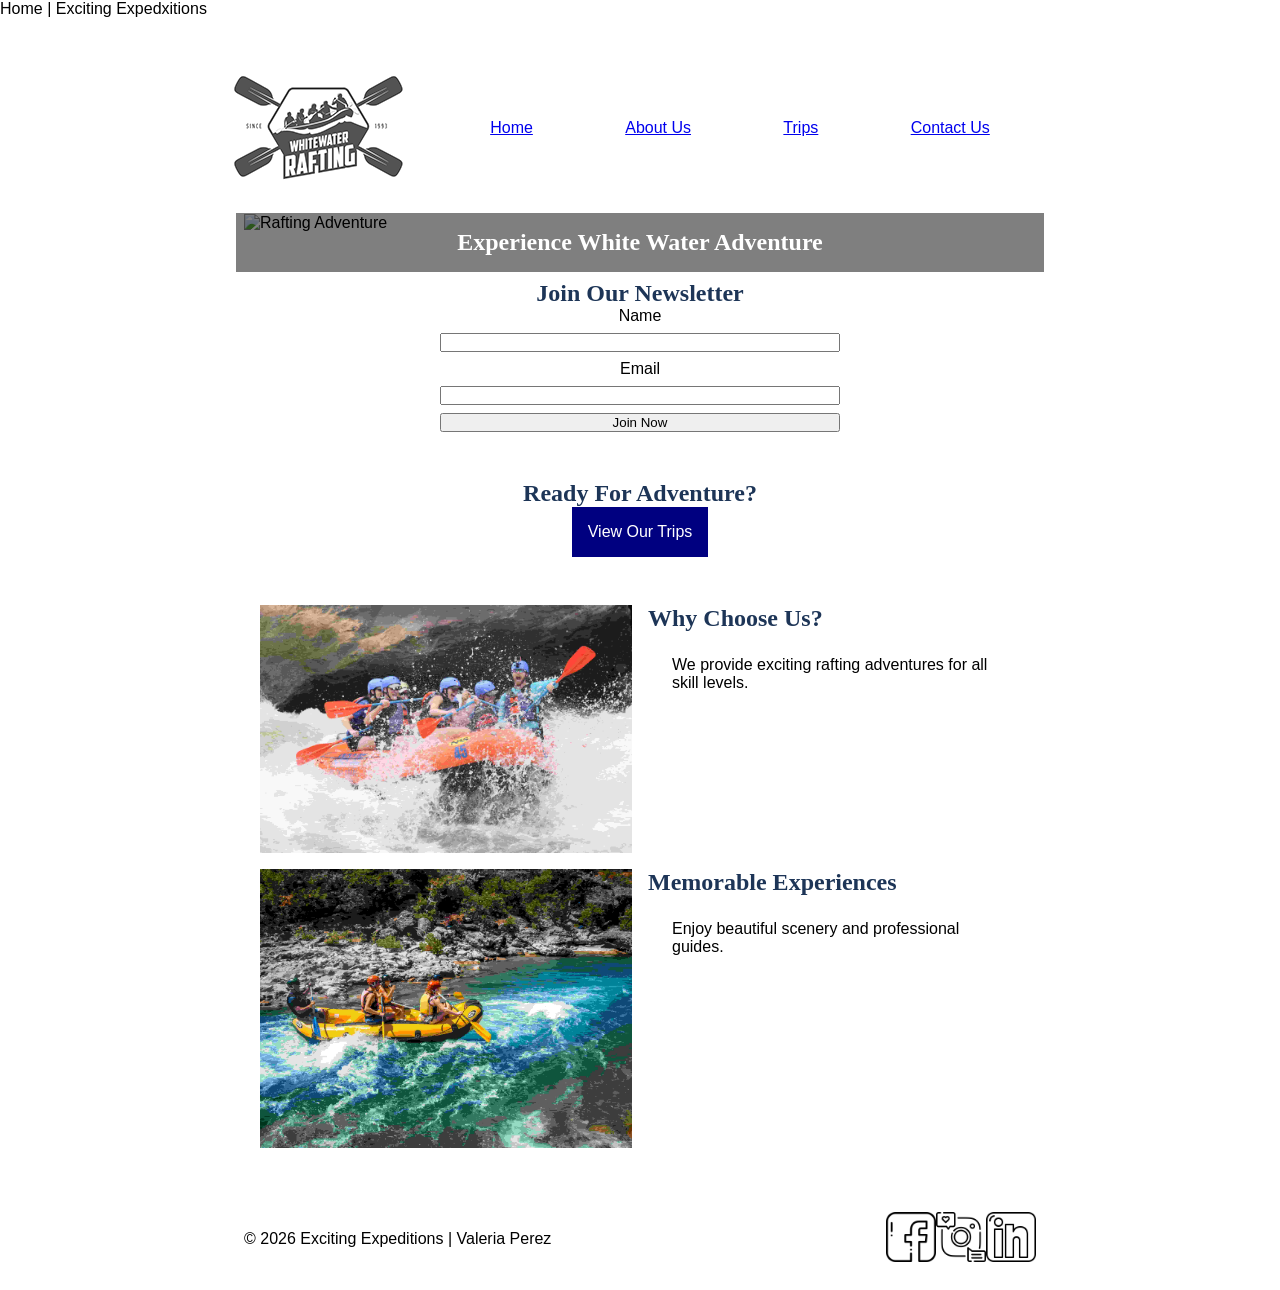
==== wwr/index.html @ c432b7a4 "week 06 assignment" ====
<!DOCTYPE html>
<html lang="en-US">

<head>
    <meta charset="utf-8">
    <meta name="viewport" content="width=device-width, initial-scale=1.0">

    <meta name="description"
      content="Home page for Exciting Expeditions white water rafting adventures.">
    <meta name="author" content="Valeria Perez">
    <tittle>Home | Exciting Expedxitions</tittle>
    </p>
    <link rel="stylesheet" href="styles/rafting.css">
</head>

<body>
    <header>
        <img src="images/logo.png" alt="Rafting Loco">

        <nav>
            <a href="index.html">Home</a>
            <a href="about.html">About Us</a>
            <a href="trips.html">Trips</a>
            <a href="contact.html">Contact Us</a>
        </nav>
    </header>
    <main>
        <section class="hero">
            <img src="images/hero.jpg" alt="Rafting Adventure">
            <h1>Experience White Water Adventure</h1>
        </section>

        <section class="newsletter">
            <h2>Join Our Newsletter</h2>

            <form>
                <label for="name">Name</label>
                <input type="text" id="name">

                <label for="email">Email</label>
                <input type="email" id="email">

                <button type="submit">Join Now</button>
            </form>
        </section>

        <section class="cta">
            <h2>Ready For Adventure?</h2>

            <a href="trips.html">View Our Trips</a>
        </section>

        <section class="grid-content">

            <img src="images/adventure1.jpg" alt="Rafting">

            <div>
                <h2>Why Choose Us?</h2>
                <p>We provide exciting rafting adventures for all skill levels.</p>
            </div>

            <img src="images/adventure2.jpg" alt="River">

            <div>
                <h2>Memorable Experiences</h2>
                <p>Enjoy beautiful scenery and professional guides.</p>
            </div>

        </section>
    </main>


    <footer>
        <p>&copy; 2026 Exciting Expeditions | Valeria Perez</p>
        <nav class="socialmedia">
            <a href="#">
                <img src="images/facebook.png" alt="Facebook">
            </a>
            <a href="#">
                <img src="images/instagram.png" alt="Instagram">
            </a>
            <a href="#">
                <img src="images/linkedin.png" alt="LinkedIn">
            </a>
        </nav>

    </footer>
</body>

</html>
---- wwr/styles/rafting.css ----
:root {
    --primary-color: #1d3557;
    --secondary-color: #457b9d;
    --accent1-color: #f1faee;
    --heading-font: Georgia, serif;
    --body-font: Arial, sans-serif;
}

* {
    margin: 0;
    padding: 0;
    box-sizing: border-box;
}

body {
    font-family: var(--body-font);
}

header,
main,
footer {
    max-width: 840px;
    margin: 0 auto;
}

h1,
h2 {
    color: var(--primary-color);
    font-family: var(--heading-font);
}

nav,
p,
section,
article {
    margin: 16px;
    padding: 8px;
}

.socialmedia a {
    text-decoration: none;
}

.socialmedia img {
    width: 50px;
    height: auto;
}

.hero > img {
    display: block;
    width: 100%;
    height: auto;
}

.hero {
    position: relative;
}

.hero h1 {
    position: absolute;
    top: 20px;
    left: 0;
    width: 100%;
    text-align: center;
    background-color: rgba(0, 0, 0, .8);
    color: white;
    padding: 10px;
}

.hero article {
    position: absolute;
    bottom: 20px;
    left: 20px;
    width: 70%;
    background-color: rgba(255, 255, 255, .8);
    padding: 10px;
}

.hero article img {
    float: right;
    width: 125px;
}

header {
    display: grid;
    grid-template-columns: 200px 1fr;
    align-items: center;
}

nav {
    display: flex;
    justify-content: space-around;
}

.history {
    display: grid;
    grid-template-columns: 1fr 300px 1fr;
    gap: 20px;
    align-items: center;
}

.adventures {
    display: flex;
    justify-content: space-around;
    gap: 10px;
    flex-wrap: wrap;
}

.adventures h2 {
    width: 100%;
}

.adventures img {
    width: 150px !important;
    height: 100px !important;
    object-fit: cover;
}

footer {
    display: flex;
    justify-content: space-between;
    align-items: center;
}

.history img {
    width: 100%;
    height: 250px;
    align-items: self-end;

}

.history h2 {
    grid-column: 1 / 4;
    text-align: center;
}

.employees img {
    width: 200px;
    height: 200px;
    object-fit: cover;
}

.employees {
    display: flex;
    justify-content: space-around;
    gap: 20px;
}

.employees figure {
    text-align: center;
}

form {
    display: flex;
    flex-direction: column;
    width: 400px;
    gap: 10px;
}

.contact-layout {
    display: flex;
    gap: 30px;
    align-items: flex-start;
}

.hero {
    position: relative;
}

.hero img {
    width: 100%;
    display: block;
}

.hero h1 {
    position: absolute;
    top: 20%;
    width: 100%;
    text-align: center;
    color: white;
    background-color: rgba(0, 0, 0, .5);
    padding: 1rem;
}

.newsletter {
    text-align: center;
    margin: 2rem;

}

.newsletter form {
    display: flex;
    flex-direction: column;
    max-width: 400px;
    margin: auto;
    gap: .5rem;
}

.cta {
    text-align: center;
    margin: 2rem;
}

.cta a {
    display: inline-block;
    padding: 1rem;
    background: navy;
    color: white;
    text-decoration: none;
}

.grid-content {
    display: grid;
    grid-template-columns: 1fr 1fr;
    gap: 1rem;
    margin: 2rem;
}

.grid-content img {
    width: 100%;
}

section img {
    width: 300px;
    height: auto;
}

.trip {
    display: grid;
    grid-template-columns: 300px 1fr;
    gap: 20px;
    align-items: center;
    margin: 30px 0;
}

.trip img {
    width: 300px;
    height: 200px;
    object-fit: cover;
}

table {
    border-collapse: collapse;
    width: 80%;
    margin: 20px auto;
}

th,
td {
    border: 1px solid black;
    padding: 10px;
    text-align: center;
}
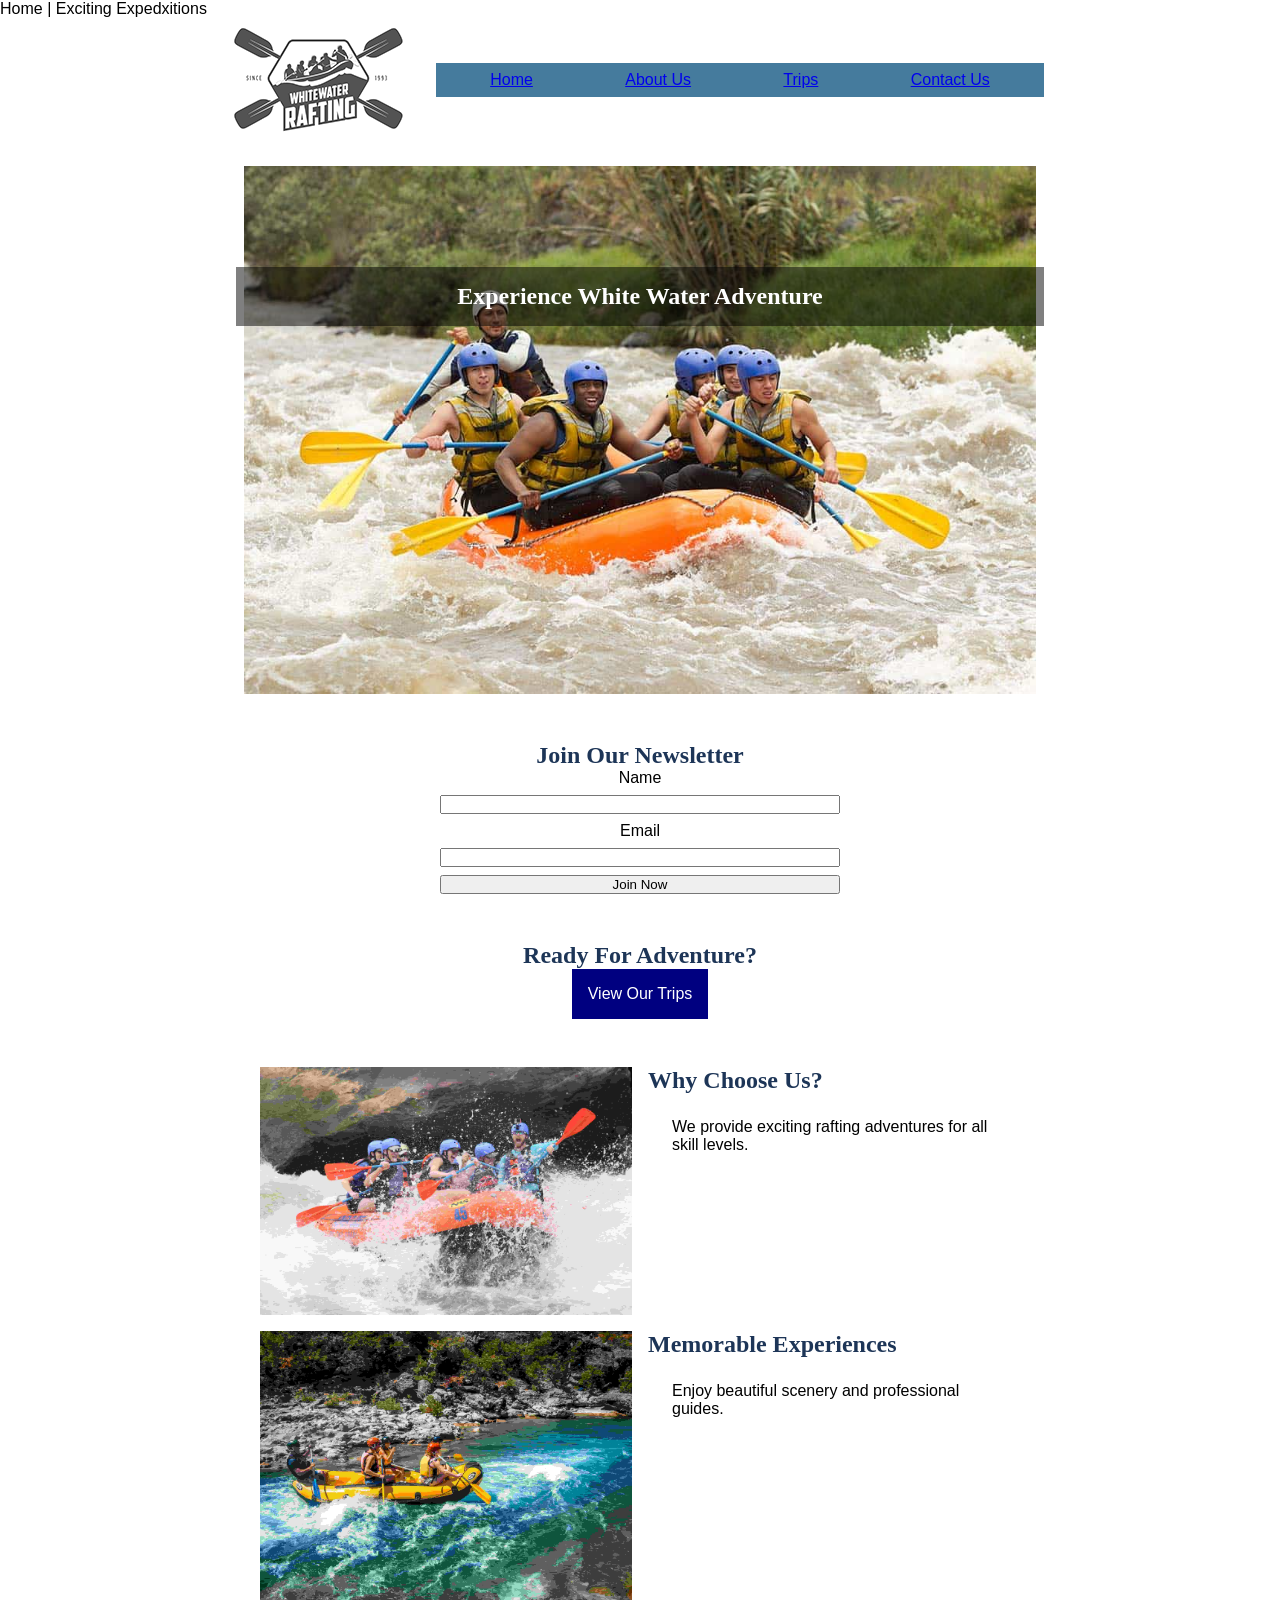
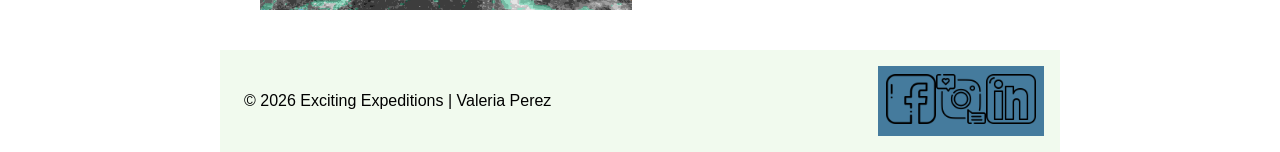
==== commit 74ece121: "week 03 changes" ====
--- a/wwr/index.html
+++ b/wwr/index.html
@@ -9,7 +9,6 @@
       content="Home page for Exciting Expeditions white water rafting adventures.">
     <meta name="author" content="Valeria Perez">
     <tittle>Home | Exciting Expedxitions</tittle>
-    </p>
     <link rel="stylesheet" href="styles/rafting.css">
 </head>
 
@@ -73,13 +72,13 @@
     <footer>
         <p>&copy; 2026 Exciting Expeditions | Valeria Perez</p>
         <nav class="socialmedia">
-            <a href="#">
+            <a href="https://facebook.com">
                 <img src="images/facebook.png" alt="Facebook">
             </a>
-            <a href="#">
+            <a href="https://instagram.com">
                 <img src="images/instagram.png" alt="Instagram">
             </a>
-            <a href="#">
+            <a href="https://linkedin.com">
                 <img src="images/linkedin.png" alt="LinkedIn">
             </a>
         </nav>
--- a/wwr/styles/rafting.css
+++ b/wwr/styles/rafting.css
@@ -250,4 +250,12 @@
     border: 1px solid black;
     padding: 10px;
     text-align: center;
+}
+
+nav {
+    background-color: var(--secondary-color);
+}
+
+footer {
+    background-color: var(--accent1-color);
 }
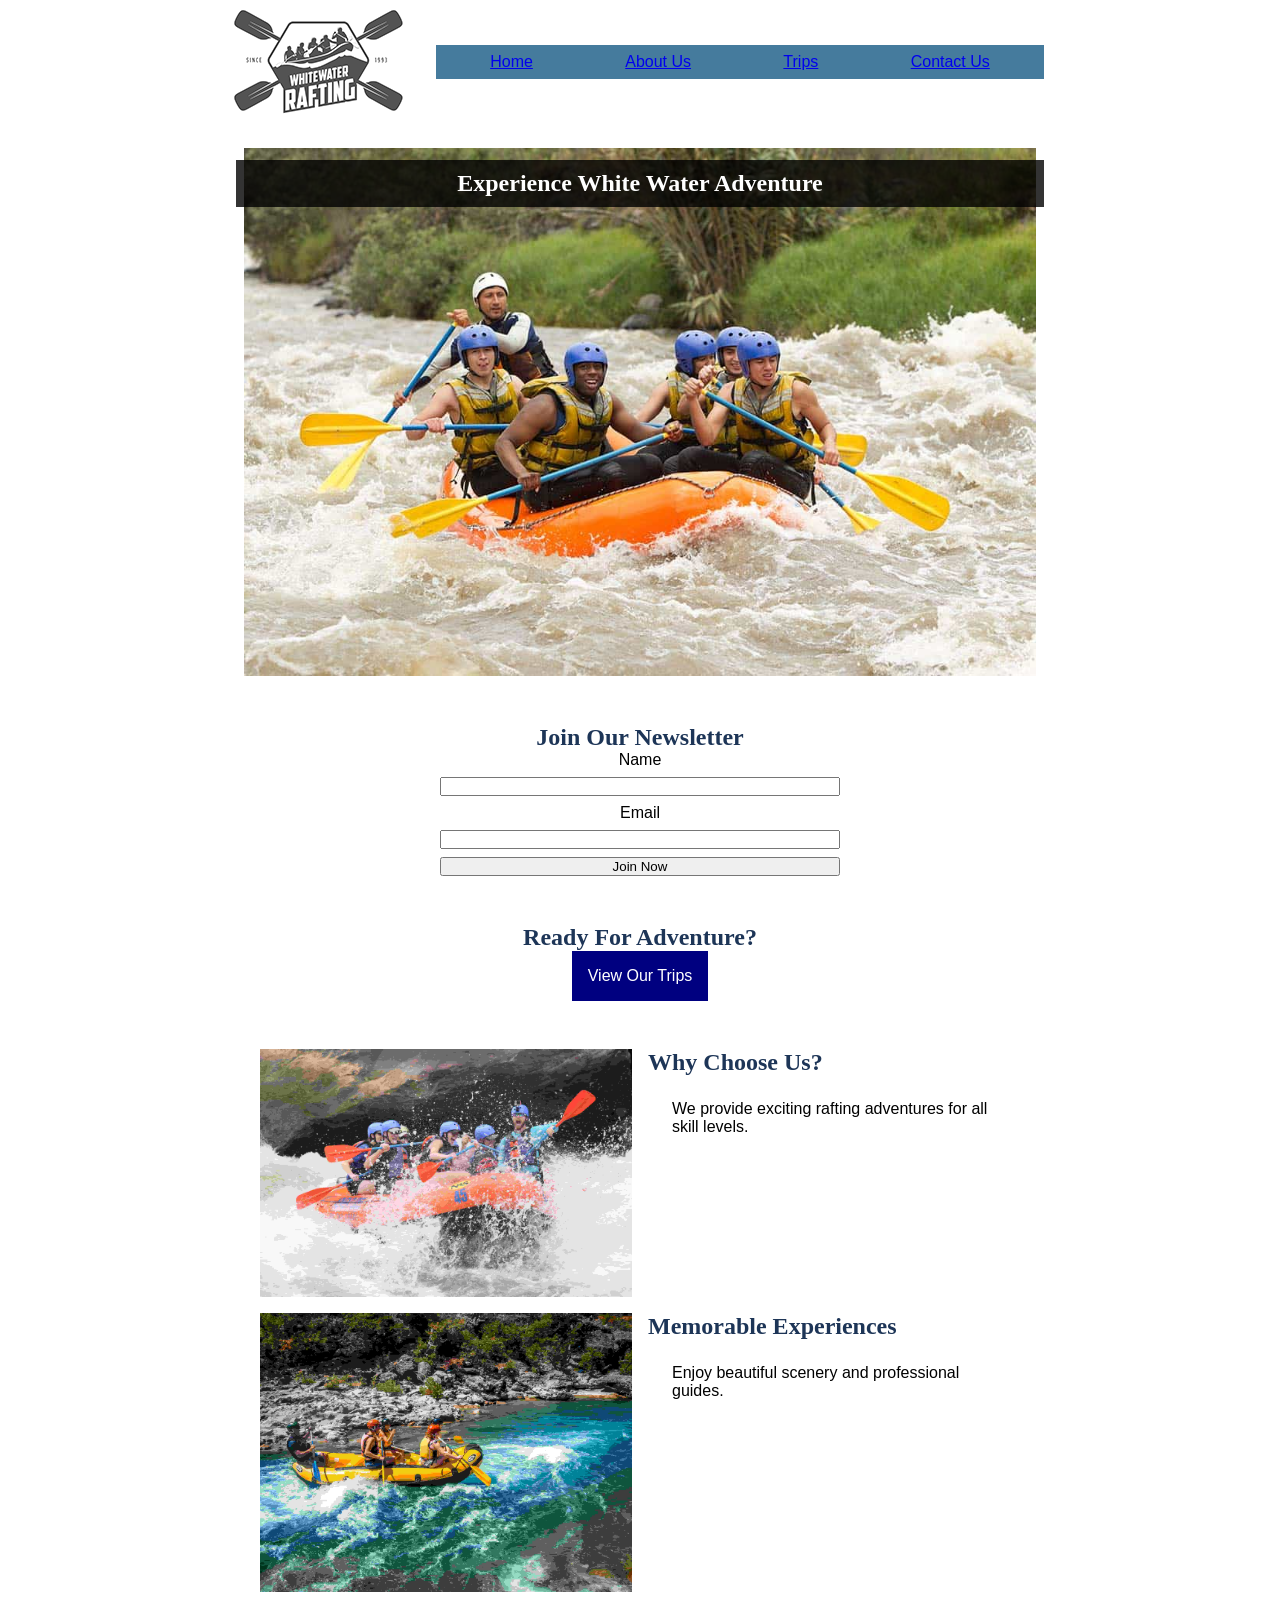
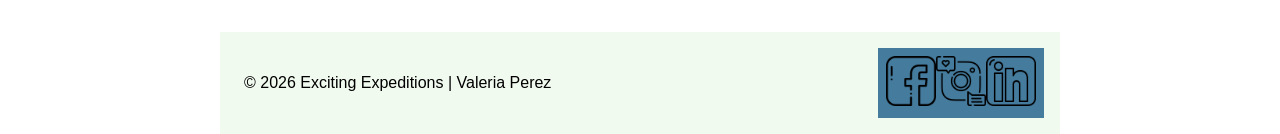
==== commit f5a2bbdc: "week 05 fixes" ====
--- a/wwr/index.html
+++ b/wwr/index.html
@@ -8,7 +8,7 @@
     <meta name="description"
       content="Home page for Exciting Expeditions white water rafting adventures.">
     <meta name="author" content="Valeria Perez">
-    <tittle>Home | Exciting Expedxitions</tittle>
+    <title>Home | Exciting Expedxitions</title>
     <link rel="stylesheet" href="styles/rafting.css">
 </head>
 
--- a/wwr/styles/rafting.css
+++ b/wwr/styles/rafting.css
@@ -87,11 +87,6 @@
     align-items: center;
 }
 
-nav {
-    display: flex;
-    justify-content: space-around;
-}
-
 .history {
     display: grid;
     grid-template-columns: 1fr 300px 1fr;
@@ -116,12 +111,6 @@
     object-fit: cover;
 }
 
-footer {
-    display: flex;
-    justify-content: space-between;
-    align-items: center;
-}
-
 .history img {
     width: 100%;
     height: 250px;
@@ -163,23 +152,9 @@
     align-items: flex-start;
 }
 
-.hero {
-    position: relative;
-}
-
 .hero img {
     width: 100%;
     display: block;
-}
-
-.hero h1 {
-    position: absolute;
-    top: 20%;
-    width: 100%;
-    text-align: center;
-    color: white;
-    background-color: rgba(0, 0, 0, .5);
-    padding: 1rem;
 }
 
 .newsletter {
@@ -254,8 +229,13 @@
 
 nav {
     background-color: var(--secondary-color);
+    display: flex;
+    justify-content: space-around;
 }
 
 footer {
     background-color: var(--accent1-color);
+    display: flex;
+    justify-content: space-between;
+    align-items: center;
 }
